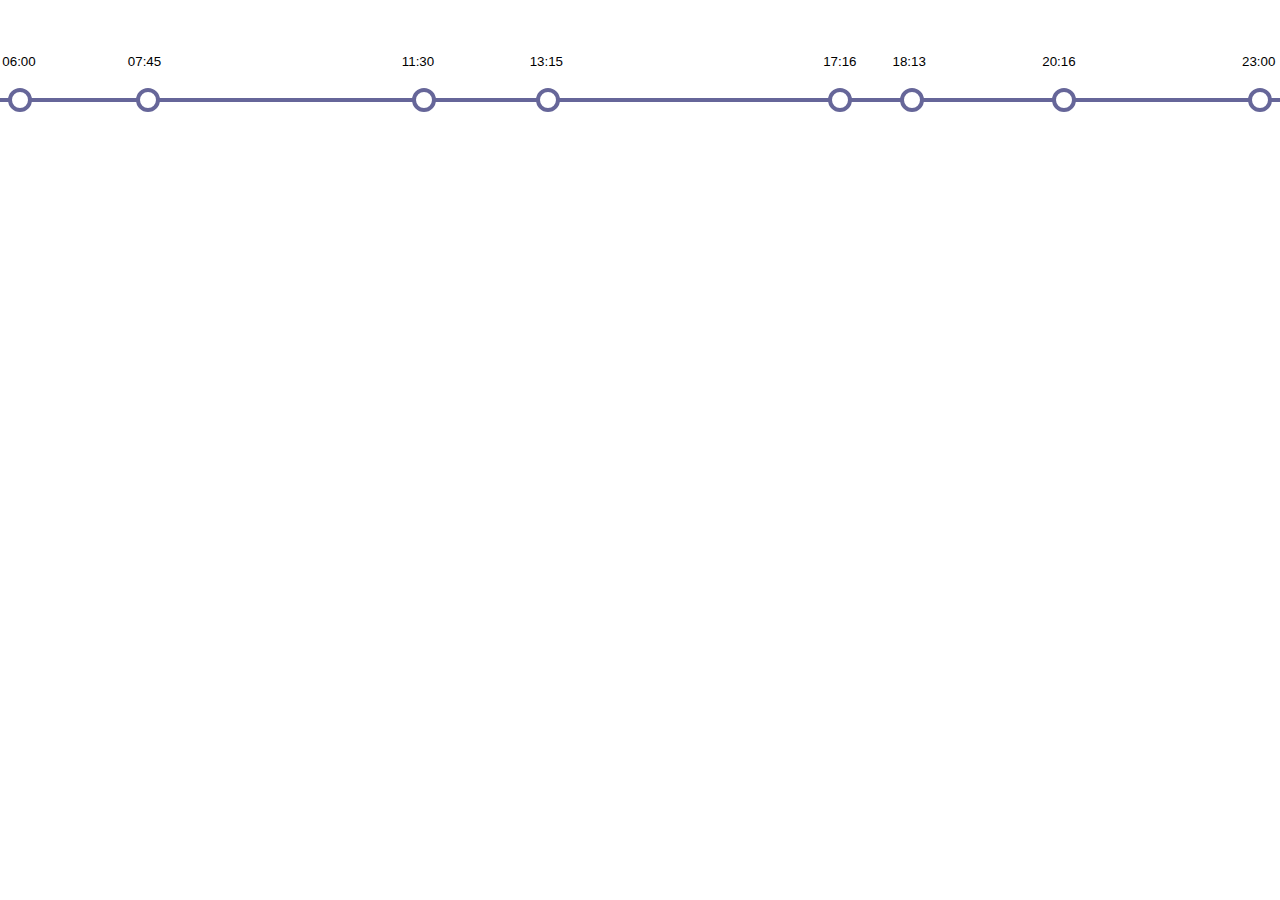
==== timeline/index.html @ 23ae8fca "Přidání timeline (zvlášť)" ====
<html>

<head>
    <meta http-equiv="content-type" content="text/html; charset=utf-8">
    <title>Symp15</title>
    <script src="lib/d3.v2.min.js"></script>
    <script src="lib/jquery-1.11.3.min.js"></script>
    <script src="lib/lodash.min.js"></script>
    <script src="data.js"></script>
    <script src="timeline.js"></script>
    <link rel="stylesheet" type="text/css" href="style.css">
</head>

<body style="margin:0;padding:0;">
    <div id="timeline" style="width:100%"></div>
    <div id="eventInfo" style="visibility:hidden">
        <table id="eventTable">
            <thead>
                <tr>
                    <th>Místnost</th>
                    <th>Přednášející</th>
                    <th>Název přednášky</th>
                </tr>
            </thead>
            <tbody></tbody>
        </table>
    </div>
    <script>
        TimeKnots.draw("#timeline",
            schedule, {
                color: "#669",
                height: 200,
                width: "100%",
                showLabels: true,
                labelFormat: "%H:%M"
            },
            function (d) {
                if (eventInfo[d.date] !== undefined) {
                    $("#eventInfo").css("visibility", "visible");
                    $('#eventTable tbody').html("");
                    eventInfo[d.date].forEach(function(event){
                        console.log(JSON.stringify(event));
                        $('#eventTable tbody')
                            .append($('<tr>')
                                .append($('<td>').html(event.room))
                                .append($('<td>').html(event.speaker))
                                .append($('<td>').html(event.title))
                            );
                    });
                } else {
                    $("#eventInfo").html("Chyba: přednáška nebyla nalezena");
                }

            });
    </script>
</body>

</html>
---- timeline/style.css ----
#timeline{
    font: 10pt Helvetica;
}
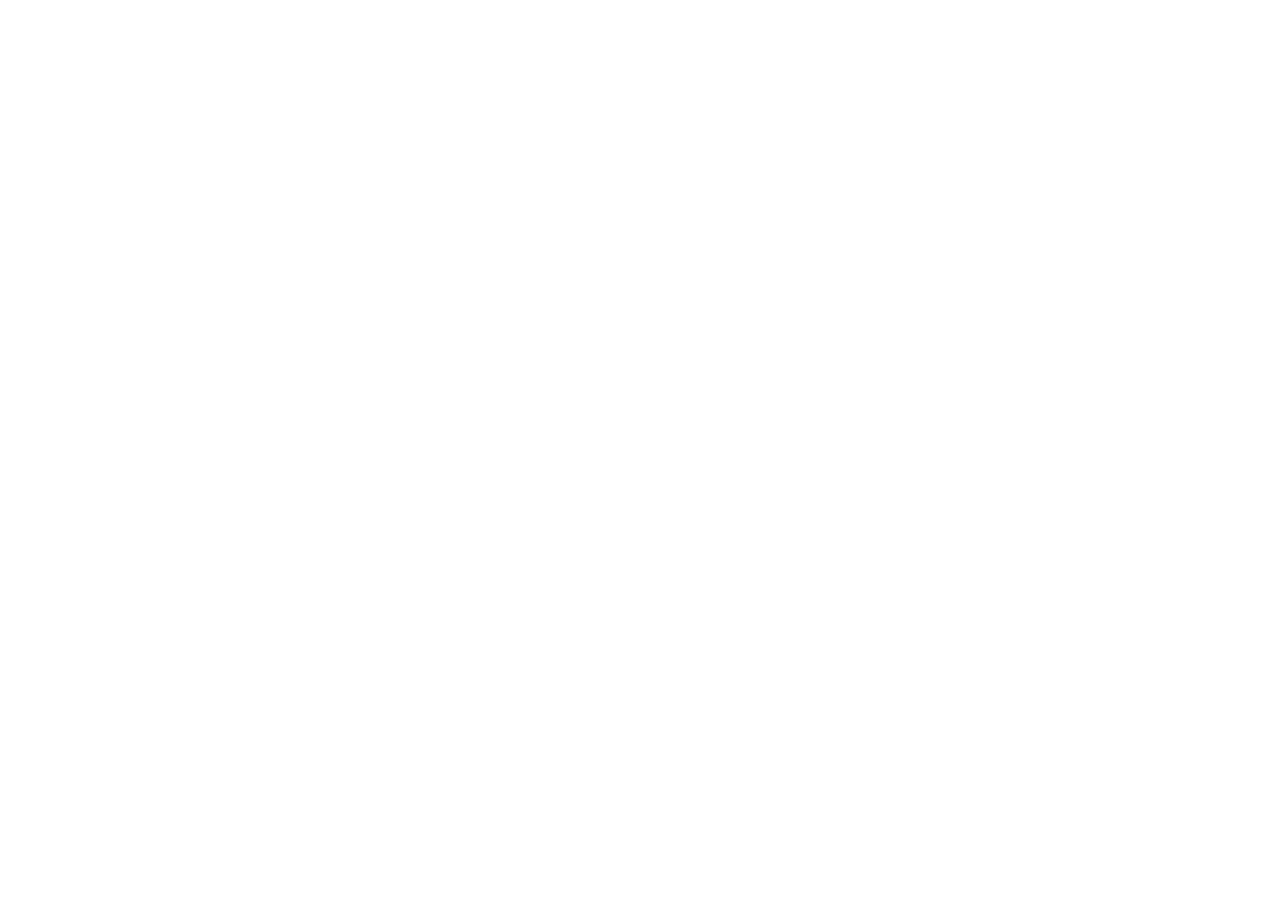
==== commit e1caa26d: "Data jako JSON místo JS, příklad JSONu pro seznam přednášek a hostů" ====
--- a/timeline/index.html
+++ b/timeline/index.html
@@ -26,8 +26,9 @@
         </table>
     </div>
     <script>
-        TimeKnots.draw("#timeline",
-            schedule, {
+        $.getJSON("data.json", function(data) {
+            TimeKnots.draw("#timeline",
+            Object.keys(data.events).map(function(x){return {date:x}}), {
                 color: "#669",
                 height: 200,
                 width: "100%",
@@ -35,10 +36,10 @@
                 labelFormat: "%H:%M"
             },
             function (d) {
-                if (eventInfo[d.date] !== undefined) {
+                if (data.events[d.date] !== undefined) {
                     $("#eventInfo").css("visibility", "visible");
                     $('#eventTable tbody').html("");
-                    eventInfo[d.date].forEach(function(event){
+                    data.events[d.date].forEach(function(event){
                         console.log(JSON.stringify(event));
                         $('#eventTable tbody')
                             .append($('<tr>')
@@ -52,7 +53,8 @@
                 }
 
             });
+        });
     </script>
 </body>
 
-</html>+</html>
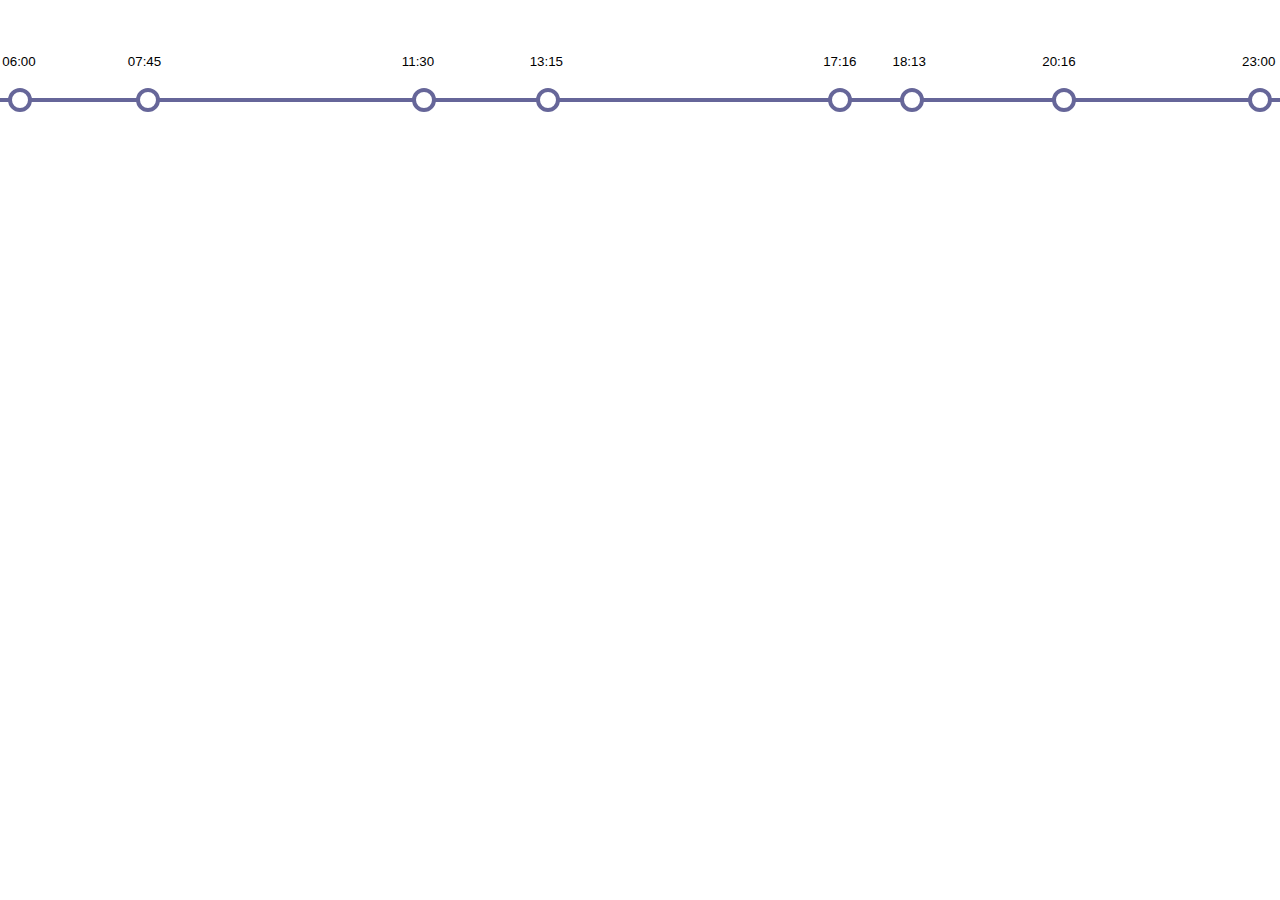
==== commit 2f45540c: "Opravy JSONu" ====
--- a/timeline/index.html
+++ b/timeline/index.html
@@ -6,7 +6,6 @@
     <script src="lib/d3.v2.min.js"></script>
     <script src="lib/jquery-1.11.3.min.js"></script>
     <script src="lib/lodash.min.js"></script>
-    <script src="data.js"></script>
     <script src="timeline.js"></script>
     <link rel="stylesheet" type="text/css" href="style.css">
 </head>
@@ -40,12 +39,11 @@
                     $("#eventInfo").css("visibility", "visible");
                     $('#eventTable tbody').html("");
                     data.events[d.date].forEach(function(event){
-                        console.log(JSON.stringify(event));
                         $('#eventTable tbody')
                             .append($('<tr>')
                                 .append($('<td>').html(event.room))
                                 .append($('<td>').html(event.speaker))
-                                .append($('<td>').html(event.title))
+                                .append($('<td>').html(event.talk))
                             );
                     });
                 } else {
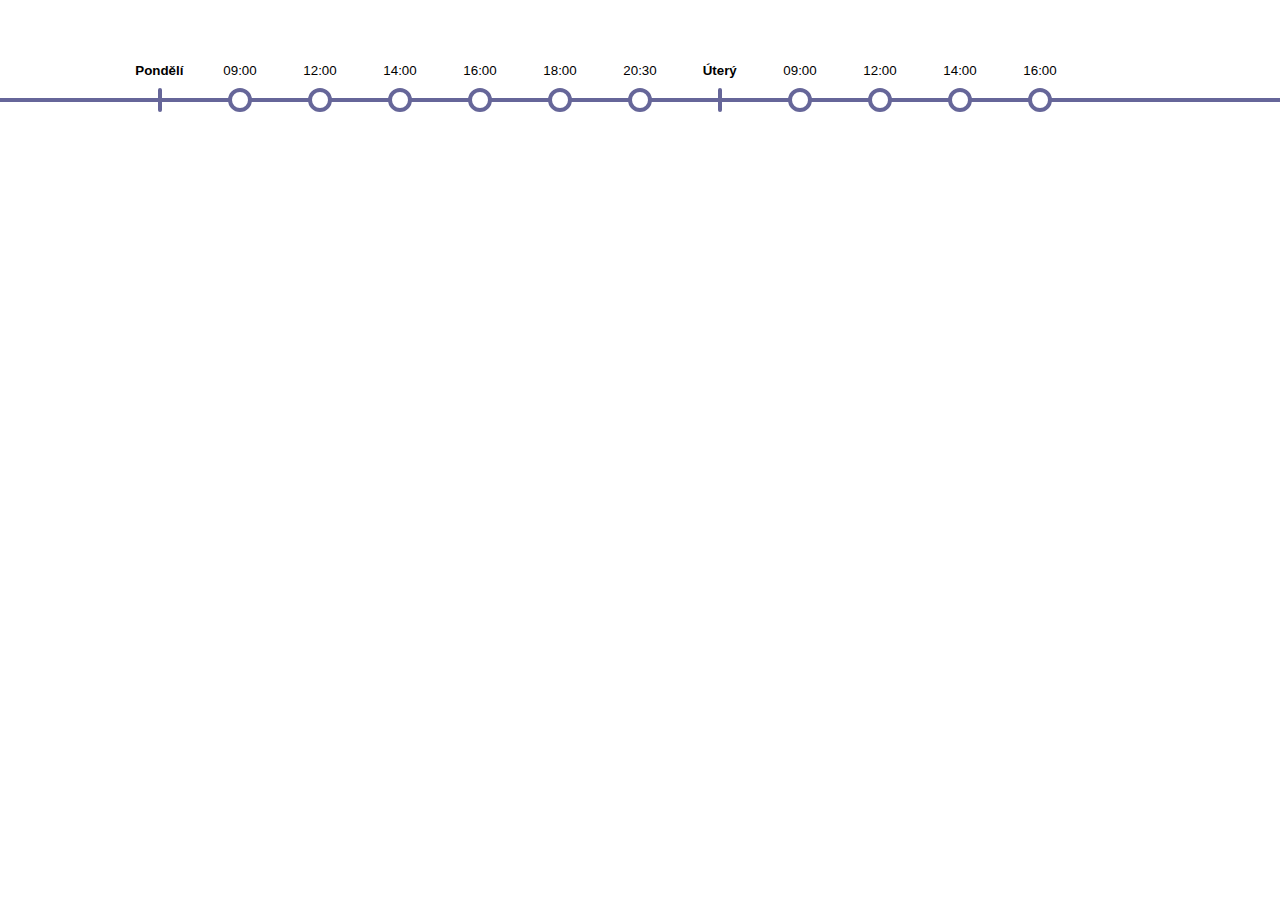
==== commit 225fe908: "Pseudo-reálná datatimeline s konstantními vzdálenostmi," ====
--- a/timeline/index.html
+++ b/timeline/index.html
@@ -25,20 +25,19 @@
         </table>
     </div>
     <script>
-        $.getJSON("data.json", function(data) {
-            TimeKnots.draw("#timeline",
-            Object.keys(data.events).map(function(x){return {date:x}}), {
-                color: "#669",
-                height: 200,
-                width: "100%",
-                showLabels: true,
-                labelFormat: "%H:%M"
-            },
-            function (d) {
-                if (data.events[d.date] !== undefined) {
+        $.getJSON("data.json", function (data) {
+            TimeKnots.draw("#timeline", data.events, {
+                    color: "#669",
+                    height: 200,
+                    width: "100%",
+                    showLabels: true,
+                    labelFormat: "%H:%M"
+                },
+                function (i) {
+                    //console.log(i);
                     $("#eventInfo").css("visibility", "visible");
                     $('#eventTable tbody').html("");
-                    data.events[d.date].forEach(function(event){
+                    data.events[i].events.forEach(function (event) {
                         $('#eventTable tbody')
                             .append($('<tr>')
                                 .append($('<td>').html(event.room))
@@ -46,11 +45,8 @@
                                 .append($('<td>').html(event.talk))
                             );
                     });
-                } else {
-                    $("#eventInfo").html("Chyba: přednáška nebyla nalezena");
                 }
-
-            });
+            );
         });
     </script>
 </body>
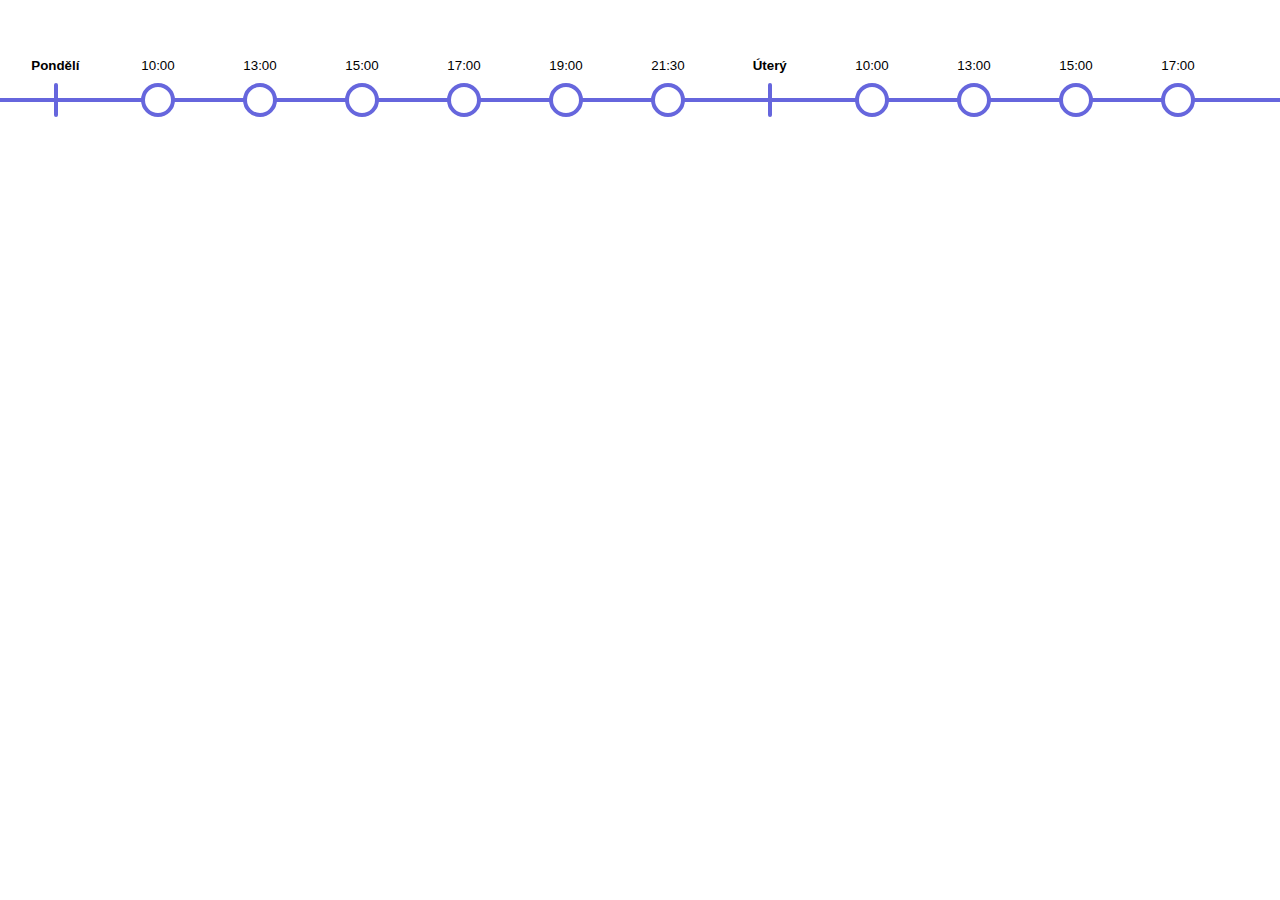
==== commit 7ff591ab: "Nový formát dat, první kroky k responsivnímu timeline" ====
--- a/timeline/index.html
+++ b/timeline/index.html
@@ -5,7 +5,6 @@
     <title>Symp15</title>
     <script src="lib/d3.v2.min.js"></script>
     <script src="lib/jquery-1.11.3.min.js"></script>
-    <script src="lib/lodash.min.js"></script>
     <script src="timeline.js"></script>
     <link rel="stylesheet" type="text/css" href="style.css">
 </head>
@@ -26,13 +25,7 @@
     </div>
     <script>
         $.getJSON("data.json", function (data) {
-            TimeKnots.draw("#timeline", data.events, {
-                    color: "#669",
-                    height: 200,
-                    width: "100%",
-                    showLabels: true,
-                    labelFormat: "%H:%M"
-                },
+            TimeKnots.draw("#timeline", data.events,
                 function (i) {
                     //console.log(i);
                     $("#eventInfo").css("visibility", "visible");
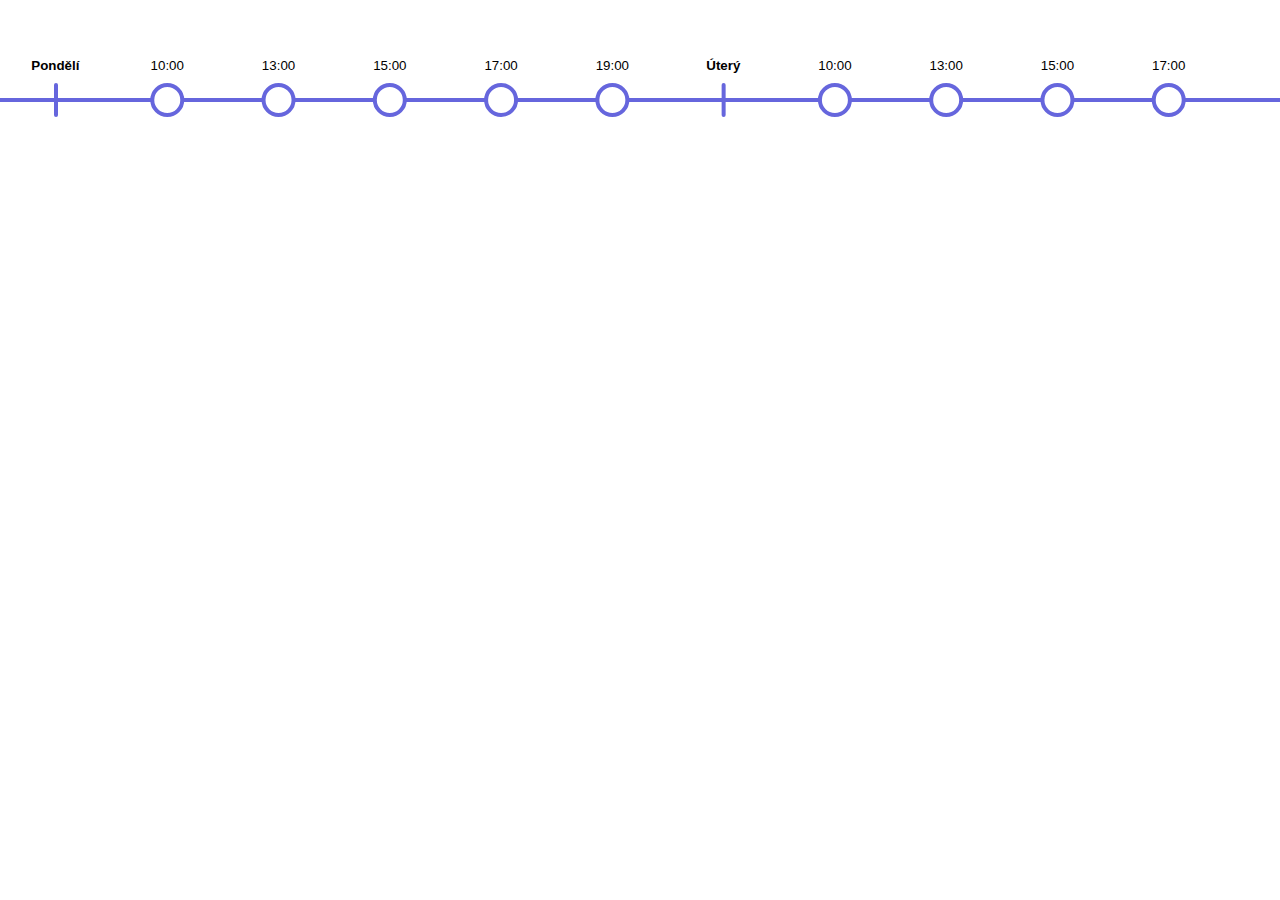
==== commit c61b86d0: "Dokončení mobilní verze timeline" ====
--- a/timeline/index.html
+++ b/timeline/index.html
@@ -2,6 +2,7 @@
 
 <head>
     <meta http-equiv="content-type" content="text/html; charset=utf-8">
+    <meta name="viewport" content="width=device-width, initial-scale=1.0, maximum-scale=1.0, user-scalable=no">
     <title>Symp15</title>
     <script src="lib/d3.v2.min.js"></script>
     <script src="lib/jquery-1.11.3.min.js"></script>
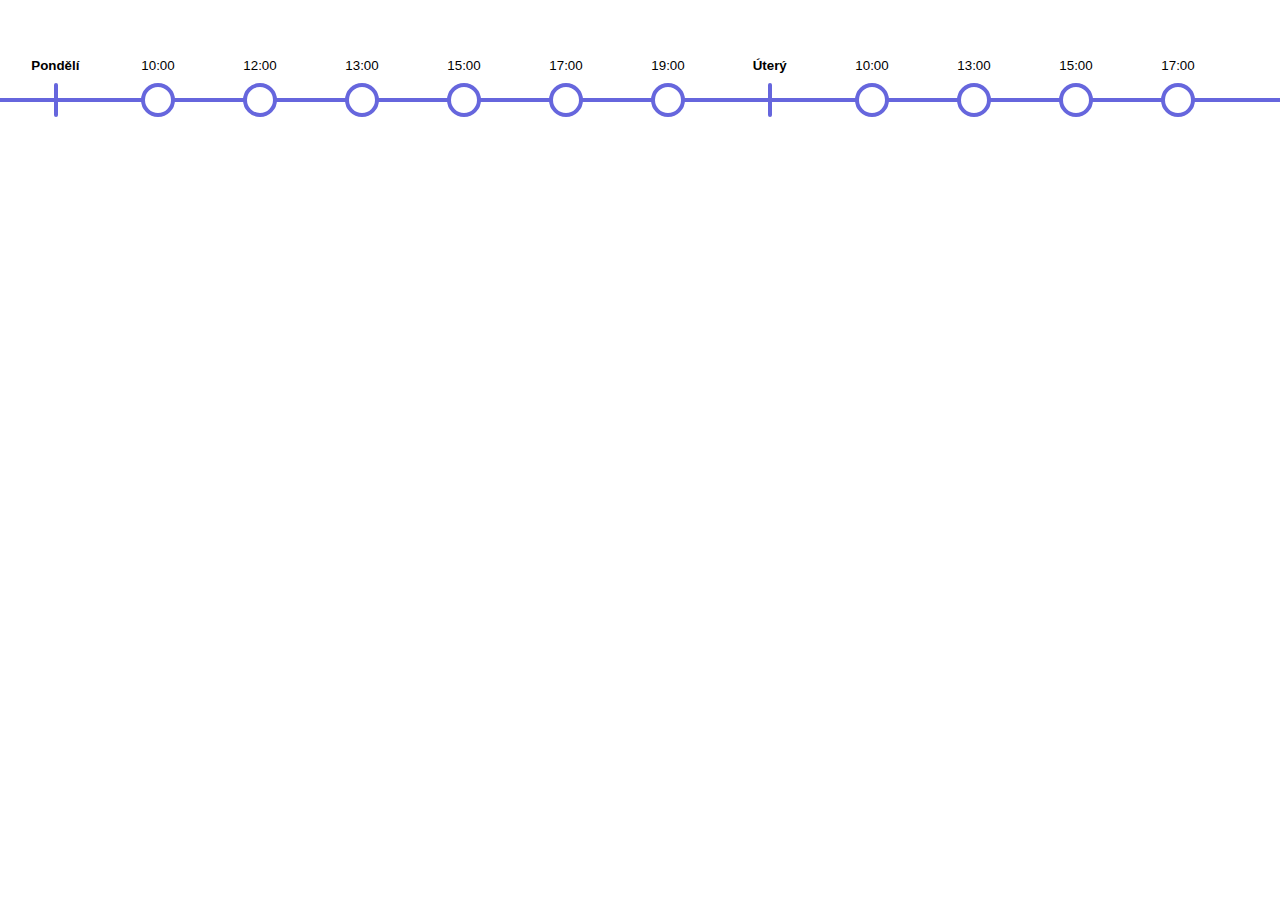
==== commit 70773571: "První verze harmonogramu na hlavní stránce" ====
--- a/timeline/index.html
+++ b/timeline/index.html
@@ -25,7 +25,7 @@
         </table>
     </div>
     <script>
-        $.getJSON("data.json", function (data) {
+        $.getJSON("/static/js/data.json", function (data) {
             TimeKnots.draw("#timeline", data.events,
                 function (i) {
                     //console.log(i);
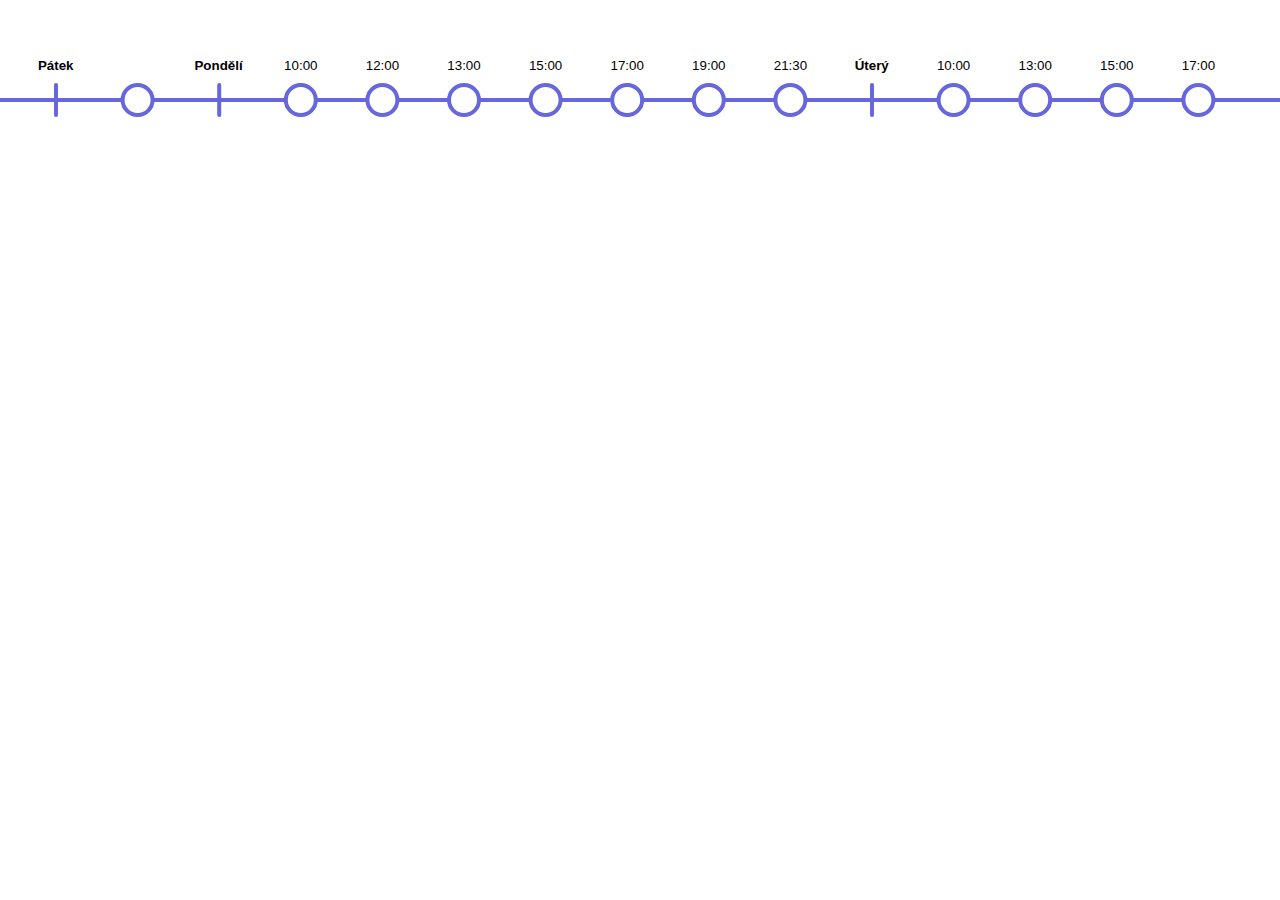
==== commit 872c2b72: "Doplnění všech dostupných informací, Google Analytics, drobné změny popupu" ====
--- a/timeline/index.html
+++ b/timeline/index.html
@@ -8,6 +8,22 @@
     <script src="lib/jquery-1.11.3.min.js"></script>
     <script src="timeline.js"></script>
     <link rel="stylesheet" type="text/css" href="style.css">
+    <script>
+        (function (i, s, o, g, r, a, m) {
+            i['GoogleAnalyticsObject'] = r;
+            i[r] = i[r] || function () {
+                (i[r].q = i[r].q || []).push(arguments)
+            }, i[r].l = 1 * new Date();
+            a = s.createElement(o),
+                m = s.getElementsByTagName(o)[0];
+            a.async = 1;
+            a.src = g;
+            m.parentNode.insertBefore(a, m)
+        })(window, document, 'script', '//www.google-analytics.com/analytics.js', 'ga');
+
+        ga('create', 'UA-69182521-1', 'auto');
+        ga('send', 'pageview');
+    </script>
 </head>
 
 <body style="margin:0;padding:0;">
